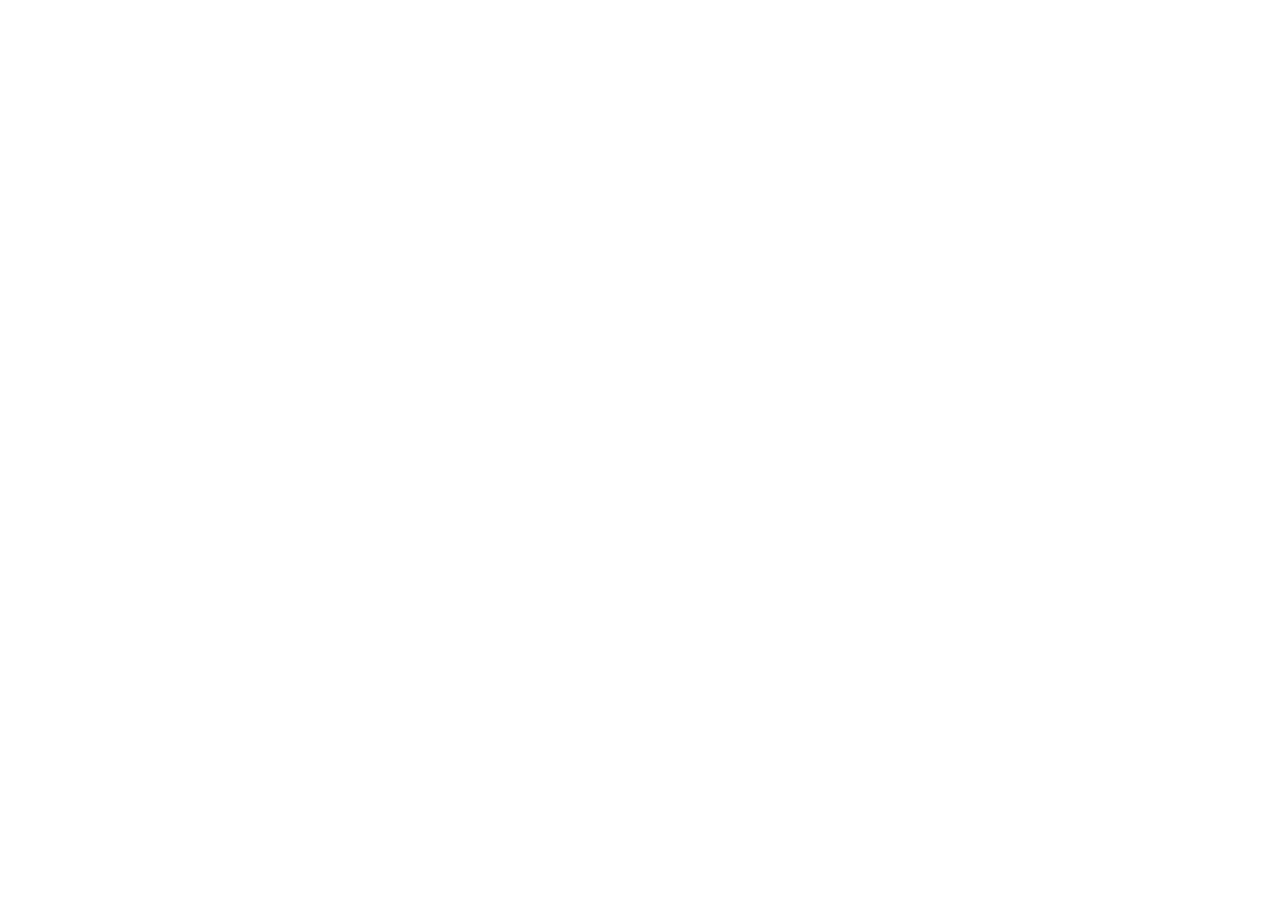
==== index.html @ 3c9c2082 "first commit" ====
<!DOCTYPE html>
<html lang="en">

<head>
    <meta charset="UTF-8">
    <meta name="viewport" content="width=device-width, initial-scale=1.0">
    <link rel="stylesheet" href="./index.css">
    <link rel="preconnect" href="https://fonts.googleapis.com">
    <link href="https://fonts.googleapis.com/css2?family=DM+Serif+Display&family=DM+Sans:wght@300;400;500&display=swap"
        rel="stylesheet">
    <meta name="viewport" content="width=device-width, initial-scale=1.0">

    <title>MXMTE</title>
</head>

<body>

</body>

</html>
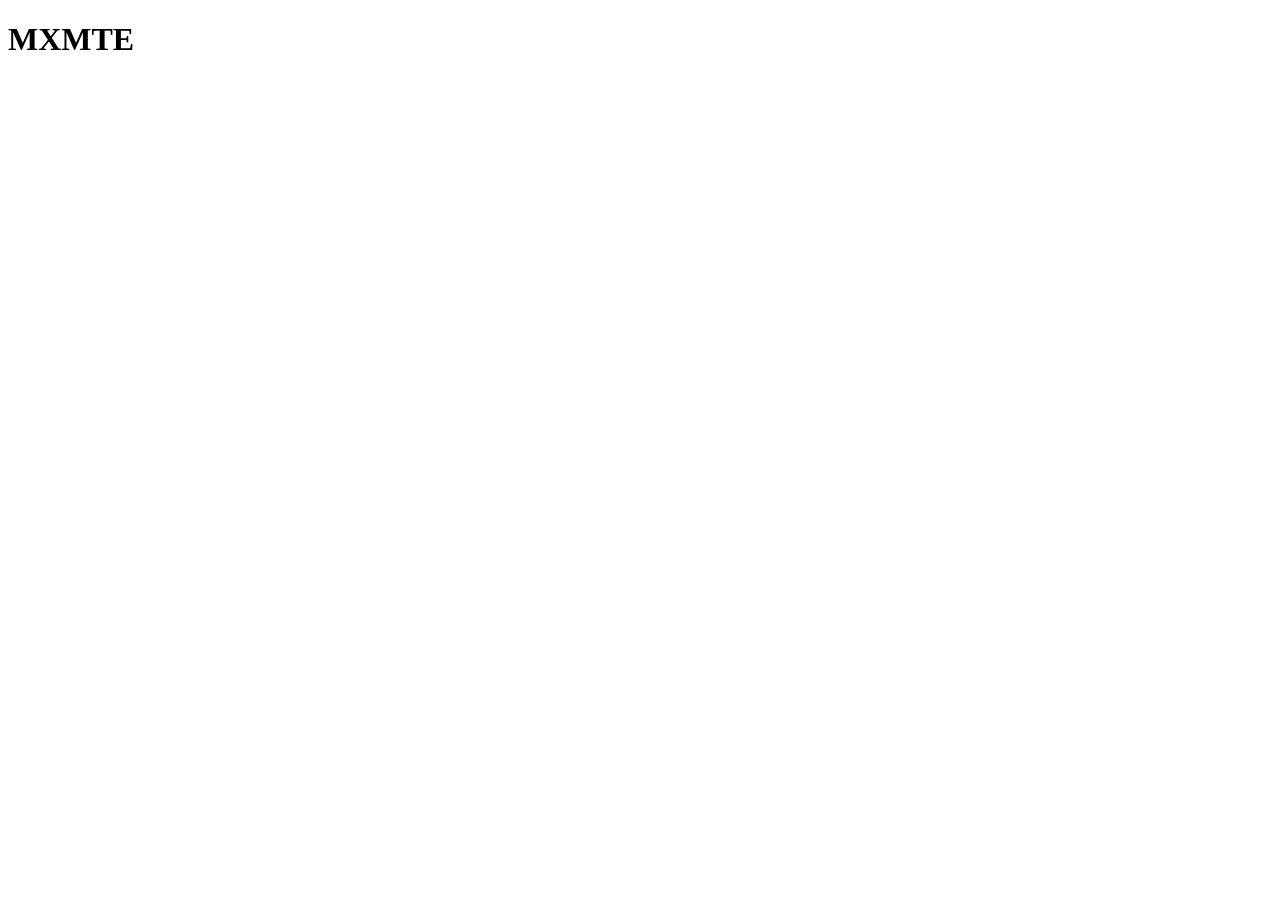
==== commit 8c410955: "first commit" ====
--- a/index.html
+++ b/index.html
@@ -14,7 +14,7 @@
 </head>
 
 <body>
-
+    <h1>MXMTE</h1>
 </body>
 
 </html>
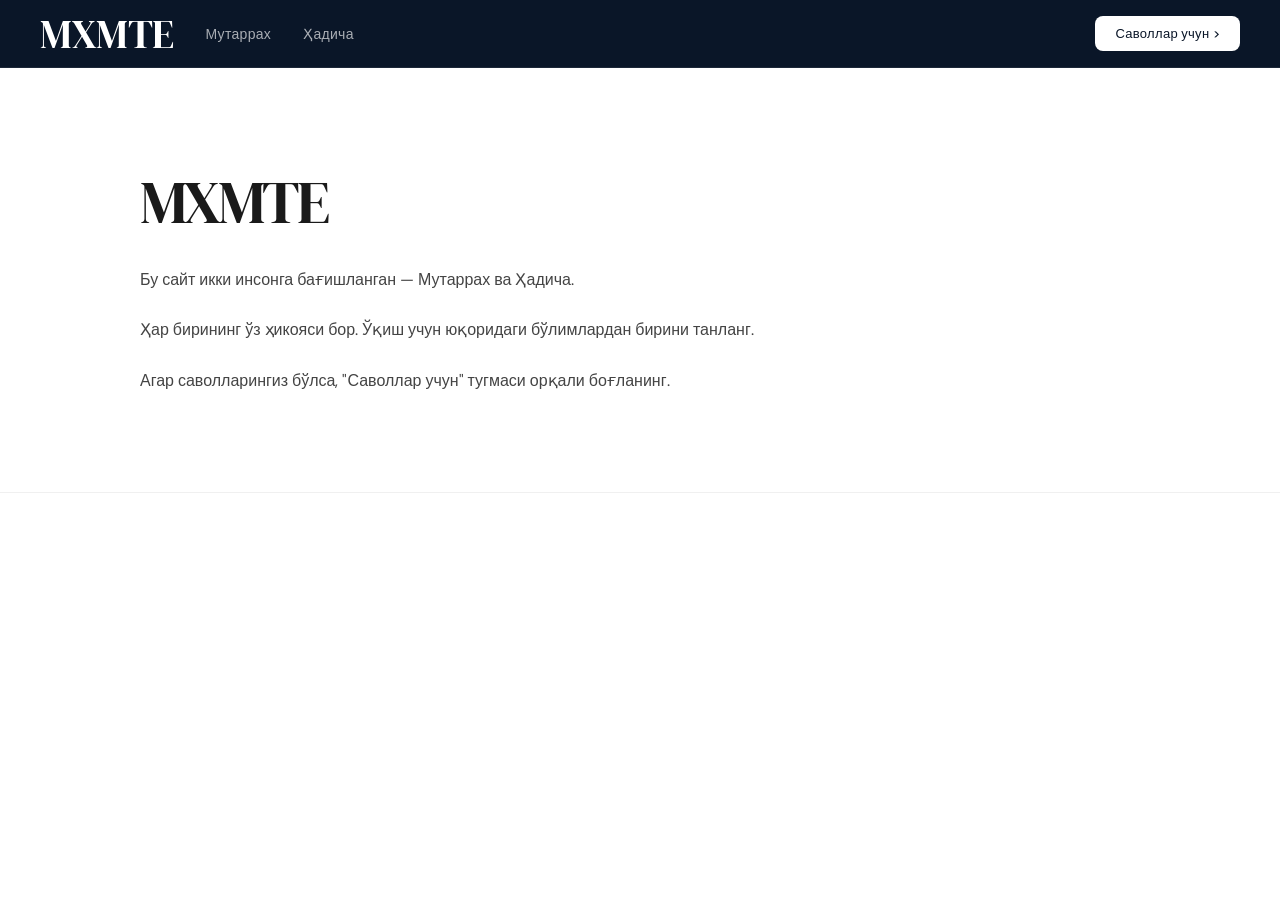
==== commit 11a63038: "Update index.html" ====
--- a/index.html
+++ b/index.html
@@ -1,20 +1,44 @@
 <!DOCTYPE html>
-<html lang="en">
+<html lang="uz">
 
 <head>
     <meta charset="UTF-8">
     <meta name="viewport" content="width=device-width, initial-scale=1.0">
-    <link rel="stylesheet" href="./index.css">
+    <link rel="stylesheet" href="./M.css">
     <link rel="preconnect" href="https://fonts.googleapis.com">
     <link href="https://fonts.googleapis.com/css2?family=DM+Serif+Display&family=DM+Sans:wght@300;400;500&display=swap"
         rel="stylesheet">
-    <meta name="viewport" content="width=device-width, initial-scale=1.0">
-
-    <title>MXMTE</title>
+    <title>MXMTE | Бош саҳифа</title>
 </head>
 
 <body>
-    <h1>MXMTE</h1>
+    <header>
+        <nav class="navbar">
+            <div class="nav-left">
+                <div class="nav-logo">MXMTE</div>
+                <ul class="nav-links">
+                    <li><a href="./M.html">Мутаррах</a></li>
+                    <li><a href="./X.html">Ҳадича</a></li>
+                </ul>
+            </div>
+            <a href="https://t.me/botiraliyevvs" target="_blank" class="nav-btn">Саволлар учун ></a>
+        </nav>
+    </header>
+
+    <main>
+        <section class="section">
+            <div class="section-inner">
+                <div class="content-block">
+                    <div class="big-letter">MXMTE</div>
+                    <div class="text-body">
+                        <p>Бу сайт икки инсонга бағишланган — Мутаррах ва Ҳадича.</p>
+                        <p>Ҳар бирининг ўз ҳикояси бор. Ўқиш учун юқоридаги бўлимлардан бирини танланг.</p>
+                        <p>Агар саволларингиз бўлса, "Саволлар учун" тугмаси орқали боғланинг.</p>
+                    </div>
+                </div>
+            </div>
+        </section>
+    </main>
 </body>
 
-</html>+</html>
--- a/M.css
+++ b/M.css
@@ -0,0 +1,230 @@
+* {
+    margin: 0;
+    padding: 0;
+    box-sizing: border-box;
+}
+
+body {
+    font-family: 'DM Sans', sans-serif;
+    background: #fff;
+    color: #1a1a1a;
+}
+
+/* ===== NAVBAR ===== */
+/* ===== NAVBAR ===== */
+.navbar {
+    display: flex;
+    align-items: center;
+    justify-content: space-between;
+    padding: 0 2.5rem;
+    height: 68px;
+    background: #0a1628;
+    border-bottom: 1px solid rgba(255, 255, 255, 0.08);
+    position: sticky;
+    top: 0;
+    z-index: 100;
+}
+
+.nav-left {
+    display: flex;
+    align-items: center;
+    gap: 0.5rem;
+}
+
+.nav-logo {
+    font-family: 'DM Serif Display', serif;
+    font-size: 40px;
+    color: #fff;
+    letter-spacing: -0.5px;
+    margin-right: 0.5rem;
+    cursor: pointer;
+    transition: opacity 0.2s;
+}
+
+.nav-logo:hover {
+    opacity: 0.7;
+}
+
+.nav-links {
+    display: flex;
+    list-style: none;
+}
+
+.nav-links li a {
+    display: block;
+    padding: 8px 16px;
+    font-size: 14px;
+    font-weight: 400;
+    color: rgba(255, 255, 255, 0.65);
+    text-decoration: none;
+    letter-spacing: 0.3px;
+    border-radius: 8px;
+    transition: color 0.18s, background 0.18s;
+    position: relative;
+}
+
+.nav-links li a::after {
+    content: '';
+    position: absolute;
+    bottom: 2px;
+    left: 16px;
+    right: 16px;
+    height: 1px;
+    background: #fff;
+    transform: scaleX(0);
+    transition: transform 0.22s cubic-bezier(0.4, 0, 0.2, 1);
+    transform-origin: left;
+}
+
+.nav-links li a:hover {
+    color: #fff;
+    background: rgba(255, 255, 255, 0.08);
+}
+
+.nav-links li a:hover::after {
+    transform: scaleX(1);
+}
+
+.nav-links li a.active {
+    color: #fff;
+    font-weight: 500;
+}
+
+.nav-links li a.active::after {
+    transform: scaleX(1);
+}
+
+.nav-btn {
+    display: inline-block;
+    padding: 9px 20px;
+    font-family: 'DM Sans', sans-serif;
+    font-size: 13px;
+    font-weight: 500;
+    color: #0a1628;
+    background: #fff;
+    border-radius: 8px;
+    text-decoration: none;
+    letter-spacing: 0.3px;
+    transition: opacity 0.18s;
+    white-space: nowrap;
+}
+
+.nav-btn:hover {
+    opacity: 0.8;
+}
+
+/* ===== SECTION ===== */
+.section {
+    padding: 6rem 2.5rem;
+    border-bottom: 1px solid rgba(0, 0, 0, 0.06);
+}
+
+.section-inner {
+    max-width: 1000px;
+    margin: 0 auto;
+    display: grid;
+    grid-template-columns: 1fr 300px;
+    gap: 5rem;
+    align-items: start;
+}
+
+.content-block {
+    padding-top: 0.5rem;
+}
+
+.big-letter {
+    font-family: 'DM Serif Display', serif;
+    font-size: 60px;
+    color: #1a1a1a;
+    line-height: 1;
+    letter-spacing: -3px;
+    margin-bottom: 2rem;
+}
+
+.text-body p {
+    font-size: 16px;
+    font-weight: 400;
+    color: #444;
+    line-height: 1.95;
+    margin-bottom: 1.2rem;
+}
+
+.text-body p:last-child {
+    margin-bottom: 0;
+}
+
+/* ===== MOBILE (default yaxshilash) ===== */
+@media (max-width: 768px) {
+    
+    .navbar {
+        padding: 0 1rem;
+        height: auto;
+        flex-wrap: wrap;
+        gap: 10px;
+    }
+
+    .nav-logo {
+        font-size: 28px;
+    }
+
+    .nav-links {
+        width: 100%;
+        justify-content: center;
+        flex-wrap: wrap;
+        gap: 6px;
+    }
+
+    .nav-links li a {
+        padding: 6px 10px;
+        font-size: 13px;
+    }
+
+    .nav-btn {
+        padding: 7px 14px;
+        font-size: 12px;
+    }
+
+    /* SECTION */
+    .section {
+        padding: 3rem 1rem;
+    }
+
+    .section-inner {
+        grid-template-columns: 1fr;
+        gap: 2rem;
+    }
+
+    .big-letter {
+        font-size: 38px;
+        margin-bottom: 1.2rem;
+    }
+
+    .text-body p {
+        font-size: 14px;
+        line-height: 1.7;
+    }
+}
+
+
+@media (max-width: 480px) {
+
+    .nav-logo {
+        font-size: 24px;
+    }
+
+    .navbar {
+        padding: 0.5rem 0.8rem;
+    }
+
+    .section {
+        padding: 2.5rem 0.8rem;
+    }
+
+    .big-letter {
+        font-size: 32px;
+    }
+
+    .text-body p {
+        font-size: 13px;
+    }
+}
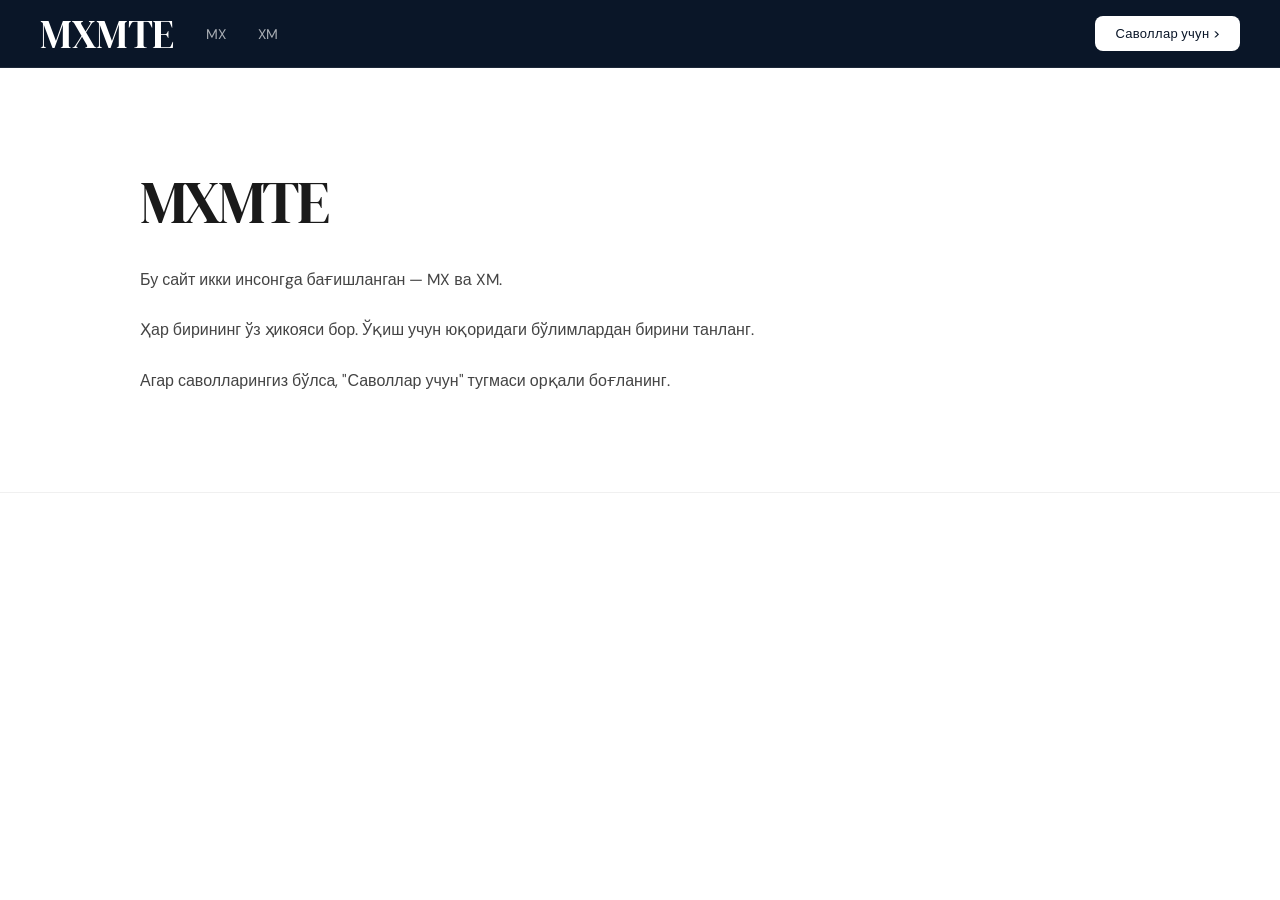
==== commit 5b11998a: "Update index.html" ====
--- a/index.html
+++ b/index.html
@@ -17,8 +17,8 @@
             <div class="nav-left">
                 <div class="nav-logo">MXMTE</div>
                 <ul class="nav-links">
-                    <li><a href="./M.html">Мутаррах</a></li>
-                    <li><a href="./X.html">Ҳадича</a></li>
+                    <li><a href="./M.html">MX</a></li>
+                    <li><a href="./X.html">XM</a></li>
                 </ul>
             </div>
             <a href="https://t.me/botiraliyevvs" target="_blank" class="nav-btn">Саволлар учун ></a>
@@ -31,7 +31,7 @@
                 <div class="content-block">
                     <div class="big-letter">MXMTE</div>
                     <div class="text-body">
-                        <p>Бу сайт икки инсонга бағишланган — Мутаррах ва Ҳадича.</p>
+                        <p>Бу сайт икки инсонгgа бағишланган — MX ва XM.</p>
                         <p>Ҳар бирининг ўз ҳикояси бор. Ўқиш учун юқоридаги бўлимлардан бирини танланг.</p>
                         <p>Агар саволларингиз бўлса, "Саволлар учун" тугмаси орқали боғланинг.</p>
                     </div>
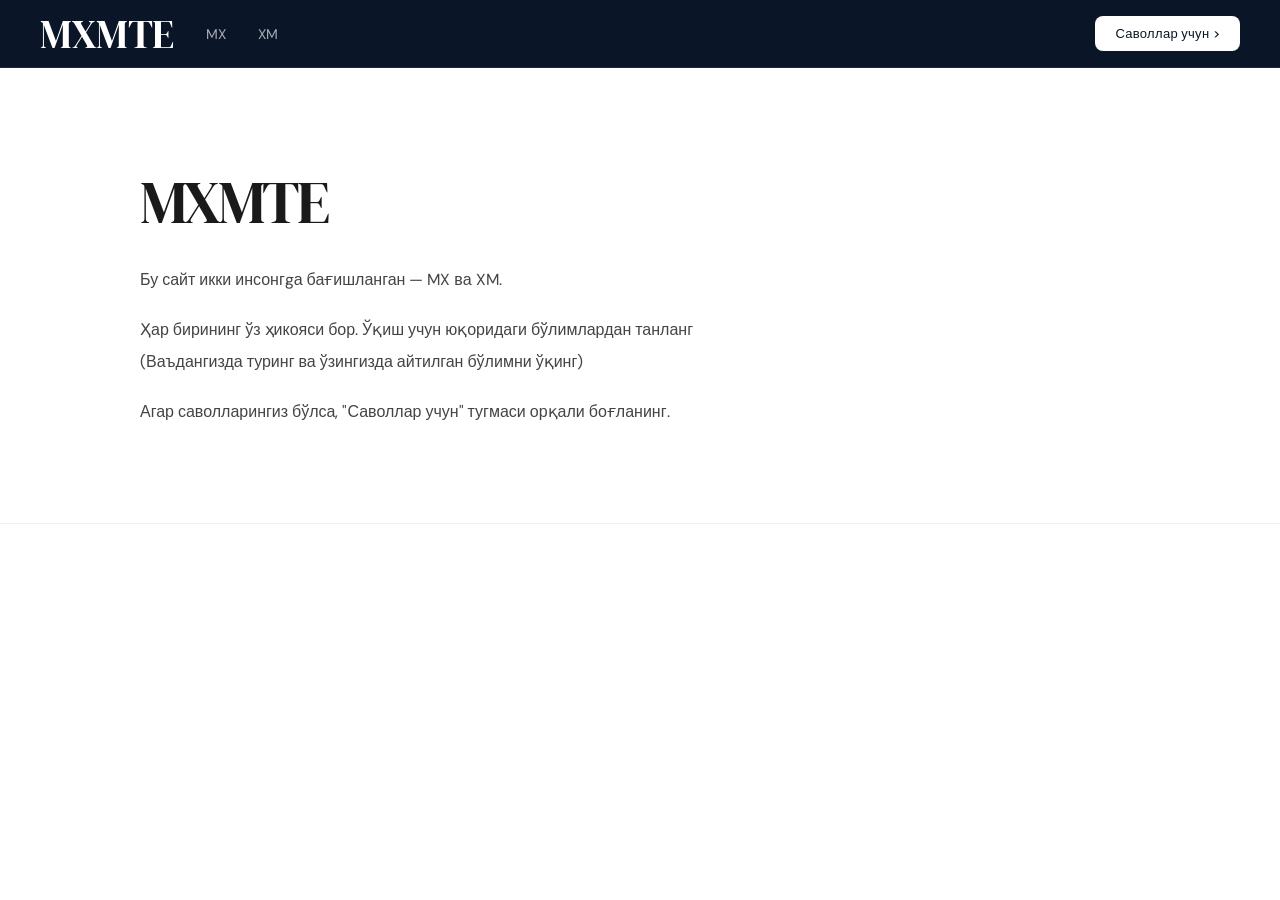
==== commit 36ca9d72: "Update index.html" ====
--- a/index.html
+++ b/index.html
@@ -32,7 +32,7 @@
                     <div class="big-letter">MXMTE</div>
                     <div class="text-body">
                         <p>Бу сайт икки инсонгgа бағишланган — MX ва XM.</p>
-                        <p>Ҳар бирининг ўз ҳикояси бор. Ўқиш учун юқоридаги бўлимлардан бирини танланг.</p>
+                        <p>Ҳар бирининг ўз ҳикояси бор. Ўқиш учун юқоридаги бўлимлардан танланг (Ваъдангизда туринг ва ўзингизда айтилган бўлимни ўқинг)</p>
                         <p>Агар саволларингиз бўлса, "Саволлар учун" тугмаси орқали боғланинг.</p>
                     </div>
                 </div>
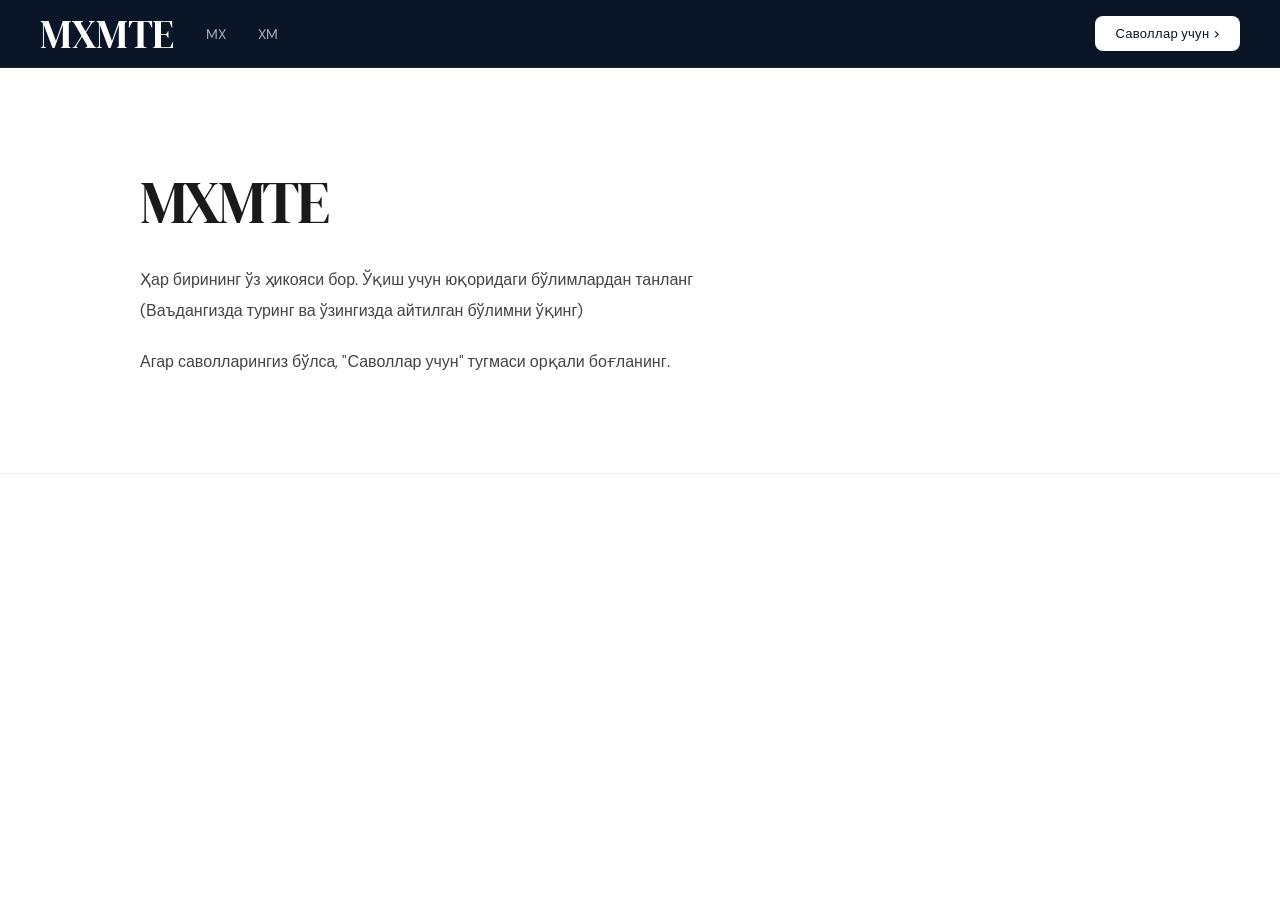
==== commit 4a0f6dbb: "Update index.html" ====
--- a/index.html
+++ b/index.html
@@ -21,7 +21,7 @@
                     <li><a href="./X.html">XM</a></li>
                 </ul>
             </div>
-            <a href="https://t.me/botiraliyevvs" target="_blank" class="nav-btn">Саволлар учун ></a>
+            <a href="https://t.me/botiraliyevvvs" target="_blank" class="nav-btn">Саволлар учун ></a>
         </nav>
     </header>
 
@@ -31,7 +31,6 @@
                 <div class="content-block">
                     <div class="big-letter">MXMTE</div>
                     <div class="text-body">
-                        <p>Бу сайт икки инсонгgа бағишланган — MX ва XM.</p>
                         <p>Ҳар бирининг ўз ҳикояси бор. Ўқиш учун юқоридаги бўлимлардан танланг (Ваъдангизда туринг ва ўзингизда айтилган бўлимни ўқинг)</p>
                         <p>Агар саволларингиз бўлса, "Саволлар учун" тугмаси орқали боғланинг.</p>
                     </div>
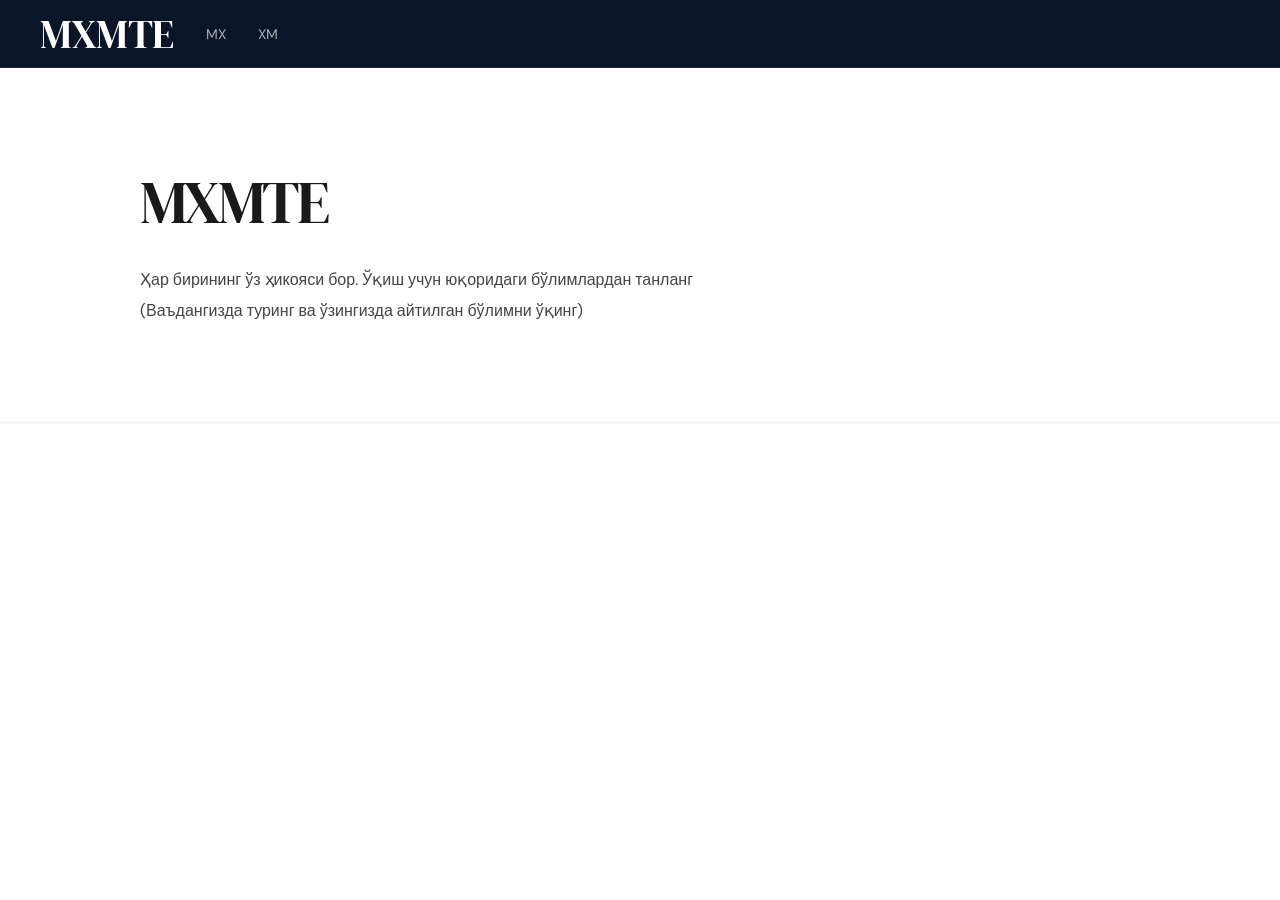
==== commit 0995bc28: "Update index.html" ====
--- a/index.html
+++ b/index.html
@@ -21,7 +21,6 @@
                     <li><a href="./X.html">XM</a></li>
                 </ul>
             </div>
-            <a href="https://t.me/botiraliyevvvs" target="_blank" class="nav-btn">Саволлар учун ></a>
         </nav>
     </header>
 
@@ -32,7 +31,6 @@
                     <div class="big-letter">MXMTE</div>
                     <div class="text-body">
                         <p>Ҳар бирининг ўз ҳикояси бор. Ўқиш учун юқоридаги бўлимлардан танланг (Ваъдангизда туринг ва ўзингизда айтилган бўлимни ўқинг)</p>
-                        <p>Агар саволларингиз бўлса, "Саволлар учун" тугмаси орқали боғланинг.</p>
                     </div>
                 </div>
             </div>
